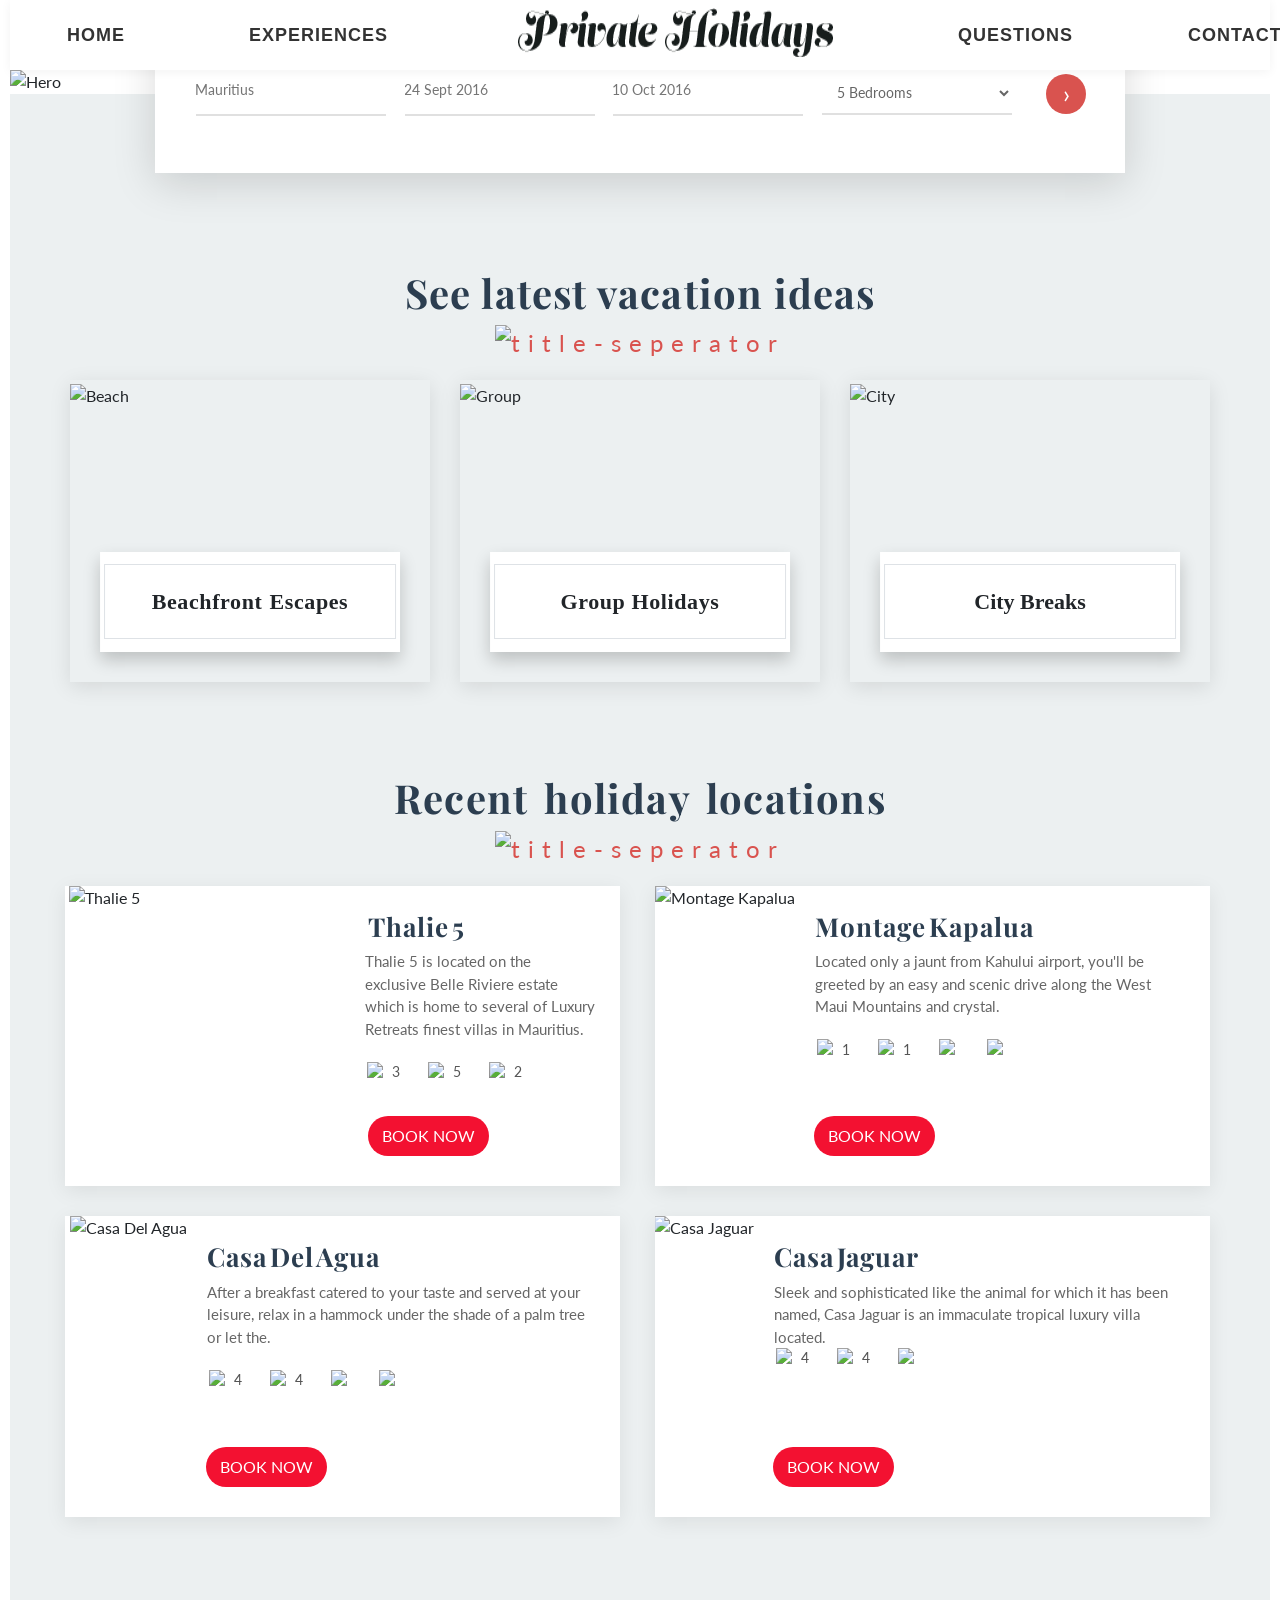
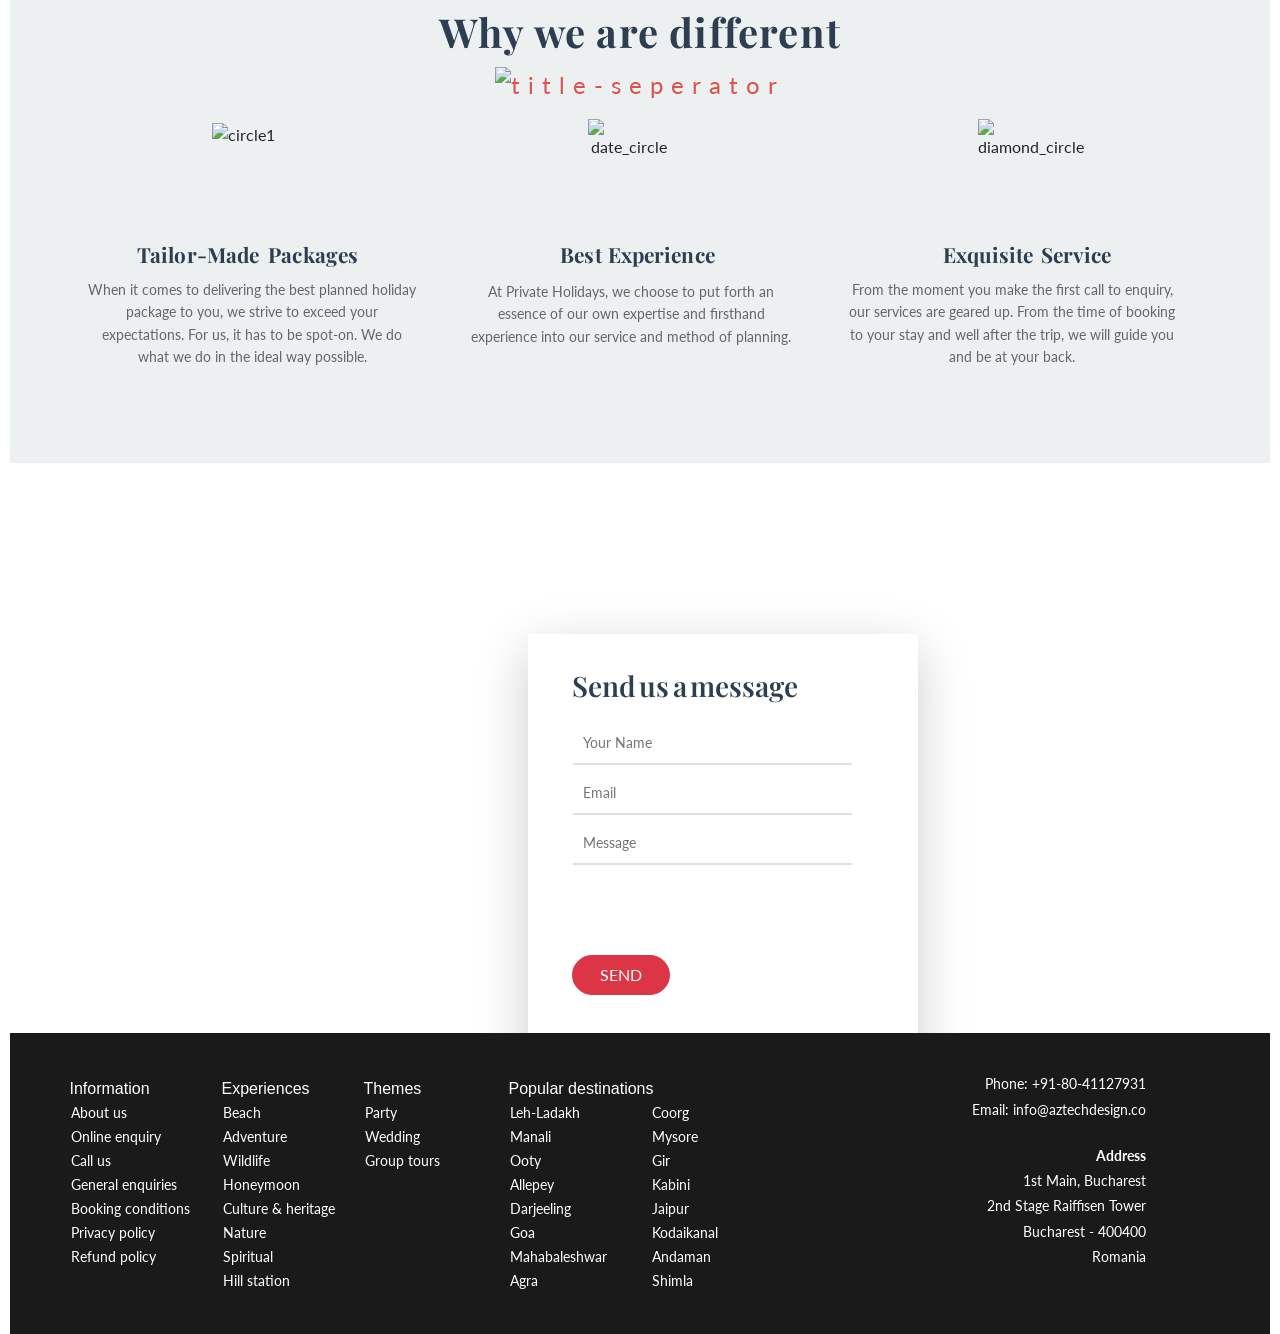
==== Travel_Site/index.html @ 46bfa522 "latest changes" ====
<!DOCTYPE html>
<html lang="en">
  <head>
    <title>Private Holidays</title>

    <link
      rel="stylesheet"
      href="https://cdn.jsdelivr.net/npm/bootstrap@4.4.1/dist/css/bootstrap.min.css"
    />
    <script src="https://code.jquery.com/jquery-3.4.1.slim.min.js"></script>
    <script src="https://cdn.jsdelivr.net/npm/popper.js@1.16.0/dist/umd/popper.min.js"></script>

    <link
      rel="stylesheet"
      href="https://cdn.jsdelivr.net/npm/flatpickr/dist/flatpickr.min.css"
    />
    <script src="https://cdn.jsdelivr.net/npm/flatpickr"></script>
    <link
      href="https://fonts.googleapis.com/css2?family=Playfair+Display:wght@400;700;900&family=Lato:wght@300;400;700&display=swap"
      rel="stylesheet"
    />
    <script src="https://stackpath.bootstrapcdn.com/bootstrap/4.4.1/js/bootstrap.min.js"></script>
    <link rel="stylesheet" href="style/style.css" />
  </head>

  <body>
    <!-- Navigation -->
    <nav class="navbar navbar-expand-lg navbar-light">
      <div class="container">
        <button
          class="navbar-toggler"
          type="button"
          data-toggle="collapse"
          data-target="#navMenu"
        >
          <span class="navbar-toggler-icon"></span>
        </button>

        <div class="collapse navbar-collapse" id="navMenu">
          <ul
            class="navbar-nav w-100 d-flex align-items-center justify-content-between"
          >
            <li class="nav-item">
              <a class="nav-link home" href="#">Home</a>
            </li>
            <li class="nav-item">
              <a class="nav-link experience" href="#">Experiences</a>
            </li>

            <li class="nav-item mx-auto">
              <a class="nav-link" href="#">
                <img
                  src="images/Private Holidays_logo.png"
                  class="small-img"
                  alt="Logo"
                />
              </a>
            </li>

            <li class="nav-item">
              <ul class="navbar-nav right-menu d-flex align-items-center">
                <li class="nav-item mr-3">
                  <a class="nav-link questions" href="#">Questions</a>
                </li>
                <li class="nav-item">
                  <a class="nav-link contact" href="#">Contact</a>
                </li>
              </ul>
            </li>
          </ul>
        </div>
      </div>
    </nav>

    <!-- Hero Section -->
    <div class="hero-section">
      <img src="images/Layer3.png" alt="Hero" class="bg-content-img" />

      <h1 class="hero-title">
        <span class="hero-part part1">ENJOY</span>
        <span class="hero-part part2">FREEDOM</span>
        <span class="hero-part part3">LAND</span>
      </h1>
    </div>

    <!-- Main Content -->
    <div class="bg-content">
      <!-- Search Box -->
      <div class="container search-box-wrapper">
        <div class="search-box">
          <div class="search-input-wrapper">
            <input
              type="text"
              class="underline-input"
              placeholder="Mauritius"
            />
          </div>
          <div class="search-input-wrapper">
            <input
              type="text"
              class="underline-input date-field"
              placeholder="24 Sept 2016"
            />
          </div>

          <div class="search-input-wrapper">
            <input
              type="text"
              class="underline-input date-field"
              placeholder="10 Oct 2016"
            />
          </div>

          <div class="search-input-wrapper">
            <select class="underline-input">
              <option>5 Bedrooms</option>
              <option>4 Bedrooms</option>
              <option>3 Bedrooms</option>
              <option>2 Bedrooms</option>
              <option>1 Bedrooms</option>
            </select>
          </div>
          <div class="red-btn">
            <button class="btn-search-circle">›</button>
          </div>
        </div>
      </div>

      <!-- Vacation Ideas -->
      <section class="container mt-5 pt-5">
        <h2 class="section-title">See latest vacation ideas</h2>
        <div class="section-dots">
          <img src="images/titleseparator.png" alt="title-seperator" />
        </div>

        <div class="row">
          <div class="col-md-4">
            <div class="vacation-card vacation-1">
              <img src="images/beach.png" alt="Beach" />
              <div class="vacation-label">
                <p class="border text-center">Beachfront Escapes</p>
              </div>
            </div>
          </div>
          <div class="col-md-4">
            <div class="vacation-card mx-auto vacation-2">
              <img src="images/group.png" alt="Group" />
              <div class="vacation-label">
                <p class="border text-center">Group Holidays</p>
              </div>
            </div>
          </div>
          <div class="col-md-4">
            <div class="vacation-card mx-auto vacation-3">
              <img src="images/city.png" alt="City" />
              <div class="vacation-label">
                <p class="border text-center">City Breaks</p>
              </div>
            </div>
          </div>
        </div>
      </section>

      <!-- Recent Locations -->
      <section class="container mt-5 pt-4">
        <h2 class="section-title section-title-location">
          Recent holiday locations
        </h2>
        <div class="section-dots">
          <img src="images/titleseparator.png" alt="title-seperator" />
        </div>

        <div class="row">
          <div class="col-lg-6">
            <div class="location-card location-thali">
              <img
                src="images/hotel1.png"
                class="location-thali-img"
                alt="Thalie 5"
              />
              <div class="location-card-body">
                <div>
                  <h3 class="location-card-title title-thalie">Thalie 5</h3>
                  <p class="location-card-text">
                    Thalie 5 is located on the exclusive Belle Riviere estate
                    which is home to several of Luxury Retreats finest villas in
                    Mauritius.
                  </p>
                  <div class="amenities-list">
                    <span class="amenity-item"
                      ><img
                        src="images/bed.png"
                        class="amenity-icon"
                        alt="bed"
                      />
                      3</span
                    >
                    <span class="amenity-item"
                      ><img
                        src="images/bath.png"
                        class="amenity-icon"
                        alt="bath"
                      />
                      5</span
                    >
                    <span class="amenity-item"
                      ><img
                        src="images/beachfront.png"
                        class="amenity-icon"
                        alt="beachfront"
                      />2</span
                    >
                  </div>
                </div>
                <button class="btn-book btn-book-1">BOOK NOW</button>
              </div>
            </div>
          </div>

          <div class="col-lg-6">
            <div class="location-card ml-0">
              <img src="images/hotel2.png" alt="Montage Kapalua" />
              <div class="location-card-body">
                <div>
                  <h3 class="location-card-title">Montage Kapalua</h3>
                  <p class="location-card-text">
                    Located only a jaunt from Kahului airport, you'll be greeted
                    by an easy and scenic drive along the West Maui Mountains
                    and crystal.
                  </p>
                  <div class="amenities-list">
                    <span class="amenity-item"
                      ><img
                        src="images/bed.png"
                        class="amenity-icon"
                        alt="bed"
                      />
                      1</span
                    >
                    <span class="amenity-item"
                      ><img
                        src="images/bath.png"
                        class="amenity-icon"
                        alt="bath"
                      />
                      1</span
                    >
                    <span class="amenity-item"
                      ><img
                        src="images/beachfront.png"
                        class="amenity-icon"
                        alt="beachfront"
                    /></span>
                    <span class="amenity-item"
                      ><img
                        src="images/pool.png"
                        class="amenity-icon"
                        alt="pool"
                    /></span>
                  </div>
                </div>
                <button class="btn-book">BOOK NOW</button>
              </div>
            </div>
          </div>

          <div class="col-lg-6">
            <div class="location-card location-casa-del">
              <img src="images/hotel3.png" alt="Casa Del Agua" />
              <div class="location-card-body">
                <div class="">
                  <h3 class="location-card-title">Casa Del Agua</h3>
                  <p class="location-card-text">
                    After a breakfast catered to your taste and served at your
                    leisure, relax in a hammock under the shade of a palm tree
                    or let the.
                  </p>
                  <div class="amenities-list">
                    <span class="amenity-item"
                      ><img
                        src="images/bed.png"
                        class="amenity-icon"
                        alt="bed"
                      />
                      4
                    </span>
                    <span class="amenity-item"
                      ><img
                        src="images/bath.png"
                        class="amenity-icon"
                        alt="bath"
                      />
                      4
                    </span>
                    <span class="amenity-item"
                      ><img
                        src="images/beachfront.png"
                        class="amenity-icon"
                        alt="beach"
                    /></span>
                    <span class="amenity-item"
                      ><img
                        src="images/pool.png"
                        class="amenity-icon"
                        alt="pool"
                    /></span>
                  </div>
                </div>
                <button class="btn-book">BOOK NOW</button>
              </div>
            </div>
          </div>

          <div class="col-lg-6">
            <div class="location-card ml-0">
              <img src="images/hotel4.png" alt="Casa Jaguar" class="c-j-img" />
              <div class="location-card-body">
                <div>
                  <h3 class="location-card-title">Casa Jaguar</h3>
                  <p class="location-card-text">
                    Sleek and sophisticated like the animal for which it has
                    been named, Casa Jaguar is an immaculate tropical luxury
                    villa located.
                  </p>
                  <div class="amenities-list casa-jaguar">
                    <span class="amenity-item"
                      ><img
                        src="images/bed.png"
                        class="amenity-icon casa-jaguar-img"
                        alt="bed"
                      />
                      4</span
                    >
                    <span class="amenity-item"
                      ><img
                        src="images/bath.png"
                        class="amenity-icon"
                        alt="bath"
                      />
                      4</span
                    >
                    <span class="amenity-item"
                      ><img
                        src="images/beachfront.png"
                        class="amenity-icon"
                        alt="beach"
                    /></span>
                  </div>
                </div>
                <button class="btn-book">BOOK NOW</button>
              </div>
            </div>
          </div>
        </div>
      </section>

      <!-- Why Different -->
      <section class="container mt-5 pt-4">
        <h2 class="section-title mt-2">Why we are different</h2>
        <div class="section-dots mt-2">
          <img src="images/titleseparator.png" alt="title-seperator" />
        </div>

        <div class="row">
          <div class="col-md-4">
            <div class="feature-card">
              <div class="feature-icon mx-auto feature-div-1">
                <img src="images/1st_circle.png" alt="circle1" />
              </div>
              <h4 class="feature-title tt-1">Tailor-Made Packages</h4>
              <p class="feature-text ttt-3">
                When it comes to delivering the best planned holiday package to
                you, we strive to exceed your expectations. For us, it has to be
                spot-on. We do what we do in the ideal way possible.
              </p>
            </div>
          </div>

          <div class="col-md-4">
            <div class="feature-card">
              <div class="feature-icon mx-auto px-n2 feature-div-2">
                <img src="images/date_circle.png" alt="date_circle" />
              </div>
              <h4 class="feature-title tt-2">Best Experience</h4>
              <p class="feature-text ttt-2">
                At Private Holidays, we choose to put forth an essence of our
                own expertise and firsthand experience into our service and
                method of planning.
              </p>
            </div>
          </div>

          <div class="col-md-4">
            <div class="feature-card">
              <div class="feature-icon mx-auto feature-div-3">
                <img src="images/diamond_circle.png" alt="diamond_circle" />
              </div>
              <h4 class="feature-title tt-3">Exquisite Service</h4>
              <p class="feature-text ttt-3">
                From the moment you make the first call to enquiry, our services
                are geared up. From the time of booking to your stay and well
                after the trip, we will guide you and be at your back.
              </p>
            </div>
          </div>
        </div>
      </section>
    </div>

    <!-- Contact Section -->
    <section class="contact-section">
      <div class="contact-form">
        <h3 class="send-us-message">Send us a message</h3>

        <div class="form-group-custom">
          <input
            type="text"
            placeholder="Your Name"
            class="underline-input-contact"
          />
        </div>

        <div class="form-group-custom">
          <input
            type="email"
            placeholder="Email"
            class="underline-input-contact"
          />
        </div>

        <div class="form-group-custom">
          <input
            type="text"
            placeholder="Message"
            class="underline-input-contact"
          />
        </div>

        <button class="btn btn-danger rounded-pill custom-send-btn">
          SEND
        </button>
      </div>
    </section>

    <footer class="pr-4">
      <div class="container">
        <div class="row">
          <div class="col-md-2 footer-shift-left-0">
            <h5>Information</h5>
            <a href="#">About us</a>
            <a href="#">Online enquiry</a>
            <a href="#">Call us</a>
            <a href="#">General enquiries</a>
            <a href="#">Booking conditions</a>
            <a href="#">Privacy policy</a>
            <a href="#">Refund policy</a>
          </div>

          <div class="col-md-2 footer-shift-left">
            <h5>Experiences</h5>
            <a href="#">Beach</a>
            <a href="#">Adventure</a>
            <a href="#">Wildlife</a>
            <a href="#">Honeymoon</a>
            <a href="#">Culture & heritage</a>
            <a href="#">Nature</a>
            <a href="#">Spiritual</a>
            <a href="#">Hill station</a>
          </div>

          <div class="col-md-2 footer-shift-left-1">
            <h5>Themes</h5>
            <a href="#">Party</a>
            <a href="#">Wedding</a>
            <a href="#">Group tours</a>
          </div>

          <div class="col-md-3 footer-shift-left-2">
            <h5>Popular destinations</h5>
            <div class="row">
              <div class="col-6">
                <a href="#">Leh-Ladakh</a>
                <a href="#">Manali</a>
                <a href="#">Ooty</a>
                <a href="#">Allepey</a>
                <a href="#">Darjeeling</a>
                <a href="#">Goa</a>
                <a href="#">Mahabaleshwar</a>
                <a href="#">Agra</a>
              </div>
              <div class="col-6">
                <a href="#">Coorg</a>
                <a href="#">Mysore</a>
                <a href="#">Gir</a>
                <a href="#">Kabini</a>
                <a href="#">Jaipur</a>
                <a href="#">Kodaikanal</a>
                <a href="#">Andaman</a>
                <a href="#">Shimla</a>
              </div>
            </div>
          </div>

          <div class="col-md-4 text-right footer-shift-left-3">
            <p>Phone: +91-80-41127931</p>
            <p>Email: info@aztechdesign.co</p>
            <br />
            <p class="font-weight-bold">Address</p>
            <p>1st Main, Bucharest</p>
            <p>2nd Stage Raiffisen Tower</p>
            <p>Bucharest - 400400</p>
            <p>Romania</p>
          </div>
        </div>
      </div>
    </footer>

    <script>
      flatpickr(".date-field", {
        dateFormat: "d M Y",
      });
    </script>
  </body>
</html>
---- Travel_Site/style/style.css ----
* {
  margin: 0;
  padding: 0;
  box-sizing: border-box;
}

body {
  font-family: "Lato", sans-serif;
  overflow-x: hidden;
  padding: 0;
}

@media (min-width: 1199px) {
  body {
    padding-left: 10px;
    padding-right: 10px;
  }
}

h1,
h2,
h3,
h4,
h5 {
  font-family: "Playfair Display", serif;
}

.navbar {
  background: white !important;
  box-shadow: 0 2px 10px rgba(0, 0, 0, 0.05);
  position: relative;
  max-width: 1365px;
  z-index: 1000;
  display: block;
  margin: 0 auto;
}

.navbar-nav {
  align-items: center;
}

.nav-link {
  color: #333 !important;
  font-weight: 400;
  font-size: 14px;
  text-transform: uppercase;
  letter-spacing: 1px;
  padding: 8px 20px !important;
  transition: color 0.3s;
}

.small-img {
  height: 49px;
  margin-bottom: 5px;
  width: 315px;
}

.hero-title {
  width: 100%;
  position: absolute;
  top: 49.3%;
  left: 50%;
  transform: translate(-50%, -50%);
  color: white;
  font-size: 64px;
  font-weight: 900;
  font-family: "Gill Sans", "Gill Sans MT", Calibri, "Trebuchet MS", sans-serif;
  text-shadow: 2px 2px 8px rgba(0, 0, 0, 0.3);
  display: flex;
  gap: 20px;
  justify-content: center;
  white-space: nowrap;
}

.hero-title .part1 {
  letter-spacing: 8px;
  transform: translateX(12px);
}

.hero-title .part2 {
  letter-spacing: 8px;
  transform: translateX(10px);
}

.hero-title .part3 {
  letter-spacing: 8px;
  transform: translateX(-8px);
}

.hero-section {
  position: relative;
  max-height: 80.9vh;
  max-width: 1365px;
  overflow: hidden;
  display: block;
  margin: 0 auto;
}

.hero-section img {
  width: 161.8vh;
  max-height: 84.8vh;
  object-fit: cover;
  margin: 0 auto;
  display: block;
}

.search-box-wrapper {
  width: 100%;
  position: relative;
  margin-top: -139px;
  z-index: 20;
  max-width: 1000px;
}

.search-box {
  background: white;
  padding: 57px;
  box-shadow: 0 10px 40px rgba(0, 0, 0, 0.15);
  display: flex;
  align-items: center;
  justify-content: space-between;
}

.search-input-wrapper {
  min-width: 190px;
}

.underline-input {
  width: 100%;
  border: none;
  border-bottom: 2px solid #e0e0e0;
  padding: 11px;
  padding-bottom: -7px;
  margin-left: -16px;
  outline: none;
  background: transparent;
  font-size: 14px;
  color: #666;
  transition: border-color 0.3s;
}

.underline-input-contact {
  width: 100%;
  border: none;
  border-bottom: 2px solid #e0e0e0;
  padding: 10px;
  padding-bottom: -10px;
  margin-left: -16px;
  outline: none;
  background: transparent;
  font-size: 14px;
  color: #666;
  transition: border-color 0.3s;
}

.navbar-nav > li:nth-last-child(2) {
  margin-right: 80px !important;
}

.navbar-nav > li:last-child {
  margin-left: -70px !important;
}

.navbar-nav > li:nth-child(3) {
  margin-left: 60px !important;
}

.navbar-nav > li:nth-child(2) {
  margin-left: 15px !important;
}

.underline-input:focus {
  border-bottom: 2px solid #d9534f;
}

.btn-search-circle {
  width: 40px;
  height: 40px;
  border-radius: 50%;
  background: #d9534f;
  color: white;
  border: none;
  display: flex;
  align-items: center;
  justify-content: center;
  font-size: 25px;
  cursor: pointer;
  transition: background 0.3s;
}

.red-btn {
  margin-right: -18px !important;
}

.section-title {
  font-size: 2.5rem;
  font-weight: 700;
  text-align: center;
  margin-bottom: 5.5px;
  color: #2c3e50;
  letter-spacing: 1.2px;
}

.section-title-location {
  text-align: center;
  word-spacing: 6px;
  padding-top: 8.5px;
}

.section-dots {
  text-align: center;
  font-size: 24px;
  letter-spacing: 8px;
  color: #d9534f;
}

.vacation-card {
  margin-top: 18.5px;
  position: relative;
  overflow: hidden;
  margin-bottom: 12px;
  box-shadow: 0 5px 20px rgba(0, 0, 0, 0.1);
  transition: transform 0.3s;
  width: 360px;
  height: 302px;
}

.vacation-card img {
  width: 100%;
  height: 100%;
  object-fit: cover;
}

.vacation-label {
  position: absolute;
  bottom: 30px;
  left: 50%;
  transform: translateX(-50%);
  width: 83.3%;
  height: 100px;
  background: white;
  padding: 4px;
  text-align: center;
  font-weight: 900;
  font-size: 22px;
  font-family: "Times New Roman", Times, serif;
  display: flex;
  justify-content: center;
  align-items: center;
  box-shadow: 0 8px 16px rgba(0, 0, 0, 0.2);
}

.vacation-1 {
  margin-left: -15px !important;
  padding-top: 2px !important;
  word-spacing: 1px;
}

.vacation-1 p {
  letter-spacing: 0.6px;
}

.vacation-2 {
  margin-left: -5px !important;
  margin-bottom: -4px !important;
  padding-top: 2px !important;
}

.vacation-2 p {
  letter-spacing: 0.6px;
}

.vacation-3 {
  margin-left: 5px !important;
  padding-top: 2px !important;
}

.home {
  margin-left: -53px !important;
}

.experience {
  margin-left: 39px !important;
}

.nav-right {
  margin-left: auto;
  display: flex;
  align-items: center;
  gap: 30px;
}

.navbar-collapse > .d-flex {
  width: 100%;
  display: flex;
  align-items: center;
}

.navbar-collapse .navbar-nav:last-of-type {
  margin-left: auto;
}

.navbar-collapse .navbar-nav:last-of-type li + li {
  margin-left: 30px;
}

.navbar-nav {
  display: flex;
  align-items: center;
  width: 100%;
  position: relative;
}

.navbar-nav li {
  list-style: none;
}

.navbar-nav li.mx-auto {
  margin-left: auto;
  margin-right: auto;
}

.vacation-label p {
  width: 43vh;
  margin: 0;
  padding: 20px 15px;
  border-width: 3px;
}

.underline-input::placeholder {
  position: relative;
  top: -3px;
  right: 12px;
  transition: 0.2s ease;
}

.location-card {
  margin-top: 19px;
  background: white;
  overflow: hidden;
  box-shadow: 0 5px 20px rgba(0, 0, 0, 0.08);
  margin-bottom: 11px;
  display: flex;
  flex-direction: row;
  margin-left: -20px;
  height: 300.5px;
  width: 555px;
  transition: transform 0.3s, box-shadow 0.3s;
}

.location-thali-img {
  position: relative;
  width: 279.5px;
  height: 100%;
  left: 3.8px;
}

.location-casa-del {
  padding-left: 5px;
}

.casa-jaguar {
  margin-top: -22px;
}
.c-j-img {
  margin-left: -0.9px;
}

.location-card-body {
  padding: 25px;
  display: flex;
  flex-direction: column;
  justify-content: space-between;
  flex: 1;
}

.custom-width-col-1 {
  padding-left: -30px;
}

.location-card-title {
  font-size: 26px;
  font-weight: 700;
  margin-left: -2px;
  margin-bottom: 8px;
  letter-spacing: 1px;
  color: #2c3e50;
}

.location-card:nth-of-type(1) .location-card-title {
  letter-spacing: 1px;
  margin-left: -5px;
  word-spacing: -4px;
}

.title-thalie {
  margin-left: -2px !important;
}

.footer-shift-left {
  margin-left: -38px !important;
}

.footer-shift-left-1 {
  margin-left: -48px !important;
}

.footer-shift-left-2 {
  margin-left: -45px !important;
}

.footer-shift-left-3 {
  margin-top: -5px;
  line-height: 20.8px;
}

.location-card-text {
  font-size: 15px;
  color: #666;
  line-height: 1.5;
  margin-bottom: 15px;
  margin-left: -5px;
}

.amenities-list {
  display: flex;
  gap: 28px;
  margin-left: -3px;
  padding-top: 6px;
}

.amenity-item {
  display: flex;
  align-items: center;
  gap: 5px;
  font-size: 14px;
  color: #555;
}

.amenity-icon {
  width: 20px !important;
  height: 20px !important;
}

.btn-book {
  background: #c9302c;
  color: white;
  border: none;
  width: 121px;
  height: 40px;
  padding: 0px 14px;
  border-radius: 25px;
  font-weight: 400;
  transition: background 0.3s;
  align-self: flex-start;
  margin-left: -5.8px;
  margin-bottom: 5px;
  background-color: #f31131;
}
.btn-book-1 {
  margin-left: -1.5px !important;
}

.feature-card {
  background: transparent;
  padding: 20px;
  margin-left: -2vh;
  text-align: center;
  transition: box-shadow 0.3s, transform 0.3s;
  height: auto;
}

.feature-icon {
  width: 80px;
  height: 80px;
  margin: 0 auto 40px;
}

.feature-title {
  font-size: 1.3rem;
  font-weight: 700;
  margin-bottom: 12px !important;
  color: #2c3e50;
}

.feature-text {
  font-size: 14px;
  color: #666;
  line-height: 1.4rem;
}

.tt-1 {
  padding-right: 7px;
  margin-top: -1px;
  word-spacing: 4px;
  letter-spacing: 0.1px;
}

.tt-2 {
  margin-right: -13px;
  margin-top: -1px;
  word-spacing: 1px;
  letter-spacing: 0.1px;
}

.tt-3 {
  margin-right: -32px;
  margin-top: -1px;
  word-spacing: 4px;
  letter-spacing: -0.1px;
}

.ttt-2 {
  padding-top: 2px;
}

.ttt-3 {
  margin-right: -2px;
}

.contact-section {
  position: relative;
  margin-top: -29px;
  width: 100%;
  height: 599px;
  background-image: url("../images/Shape\ 64.png");
  background-position: center -200px;
  background-repeat: no-repeat;
  overflow: hidden;
}

.contact-bg {
  display: none;
}

.contact-form {
  position: absolute;
  margin-top: 2px;
  top: 70.5%;
  right: 352px;
  transform: translateY(-50%);
  background: white;
  padding: 50px;
  box-shadow: 0 15px 50px rgba(0, 0, 0, 0.2);
  width: 390.5px;
  height: 450px;
}
.questions {
  margin-left: 45px;
}
.contact-form h3 {
  margin-top: -15px;
  margin-left: -6px;
  font-size: 28px;
  font-weight: 600;
  padding-bottom: 12px;
  text-align: left;
  color: #2c3e50;
  word-spacing: -3.5px;
}

.navbar-nav .contact {
  margin-left: -50px !important;
}

.form-group-custom {
  margin-bottom: 7px;
  padding-left: 11px;
}

.send-us-message {
  margin-top: -20px;
}

.btn-send {
  background: #d9534f;
  color: white;
  border: none;
  padding: 19px 39px;
  border-radius: 25px;
  font-weight: 600;
  width: 50%;
  margin: 45px auto 0;
  display: block;
  transition: background 0.3s;
}

footer {
  background: #1a1a1a;
  color: #fff;
  padding: 46px 5px 40px;
  margin-top: -1px;
  max-width: 1365px;
  display: block;
  margin: 0 auto;
}

footer h5 {
  font-size: 1rem;
  font-weight: 200;
  font-family: sans-serif;
  color: white;
  margin-bottom: 4px;
  margin-left: -2px;
}

footer a {
  color: white;
  text-decoration: none;
  display: block;
  margin-bottom: 2.9px;
  margin-left: -1px;
  font-size: 14px;
  transition: color 0.3s;
}

footer p {
  font-size: 14px;
  margin-bottom: 4.5px;
  color: white;
}

.bg-content {
  background-color: #ecf0f1;
  padding: 59px 0;
  max-width: 1365px;
  display: block;
  margin: 0 auto;
}

.custom-send-btn {
  width: 98px;
  height: 40px;
  margin-left: -6px;
  margin-top: 83px;
}

.navbar-nav .nav-item .nav-link {
  padding: 0 35px !important;
  font-weight: 900;
  font-family: "Gill Sans", "Gill Sans MT", Calibri, "Trebuchet MS", sans-serif;
  font-size: 18px;
  z-index: 30;
}

.feature-div-1 img {
  margin-top: -3.5px !important;
  margin-left: -14.8px !important;
}

.feature-div-2 img {
  margin-top: -3.5px;
  margin-left: -3.5px !important;
}

.feature-div-3 img {
  margin-top: -3.5px;
  margin-left: 6.5px !important;
}

.footer-shift-left-0 {
  margin-left: -4px;
}

@media (min-width: 992px) {
  .navbar-nav > li:nth-last-child(2) {
    margin-right: 80px !important;
  }

  .navbar-nav > li:last-child {
    margin-left: -70px !important;
  }

  .navbar-nav > li:nth-child(3) {
    margin-left: 60px !important;
  }

  .navbar-nav > li:nth-child(2) {
    margin-left: 15px !important;
  }

  .vacation-1 {
    margin-left: -15px !important;
    padding-top: 2px !important;
    word-spacing: 1px;
  }

  .vacation-2 {
    margin-left: -5px !important;
    margin-bottom: -4px !important;
    padding-top: 2px !important;
  }

  .vacation-3 {
    margin-left: 5px !important;
    padding-top: 2px !important;
  }

  .home {
    margin-left: -53px !important;
  }

  .experience {
    margin-left: 39px !important;
  }

  .contact {
    margin-left: -50px !important;
  }
}

@media (max-width: 1200px) {
  .container {
    max-width: 100% !important;
    padding-left: 15px;
    padding-right: 15px;
  }

  .navbar-collapse {
    display: none !important;
    background: white;
    padding: 20px 0;
  }

  .navbar-collapse.show {
    display: flex !important;
    flex-direction: column;
    align-items: center;
  }

  .navbar-toggler {
    display: block !important;
  }

  .navbar-nav {
    flex-direction: column !important;
    width: 100% !important;
  }

  .navbar-nav > li {
    margin: 10px 0 !important;
    width: 100%;
  }

  .navbar-nav > li .nav-link {
    text-align: center !important;
    padding: 10px 15px !important;
  }

  .navbar-nav .right-menu {
    flex-direction: column;
    width: 100%;
    margin-left: 0 !important;
  }

  .navbar-nav > li:nth-last-child(2),
  .navbar-nav > li:last-child,
  .navbar-nav > li:nth-child(3),
  .navbar-nav > li:nth-child(2),
  .home,
  .experience,
  .contact {
    margin: 10px 0 !important;
  }

  .search-box-wrapper {
    width: 95%;
    margin-top: -100px;
  }

  .search-box {
    padding: 30px;
    flex-wrap: wrap;
    gap: 15px;
  }

  .search-input-wrapper {
    min-width: calc(45% - 10px);
  }

  .red-btn {
    width: 100%;
    display: flex;
    justify-content: center;
    margin-right: 0 !important;
  }

  .vacation-card {
    width: 100%;
    max-width: 360px;
    height: auto;
    margin: 18.5px auto 12px;
  }

  .vacation-card img {
    height: 350px;
  }

  .location-card {
    width: 100%;
    max-width: 555px;
    margin: 19px auto 11px;
    margin-left: 0 !important;
    height: auto;
    min-height: 200px;
  }
  .contact-form {
    right: 5%;
    width: 90%;
    max-width: 390px;
  }

  .hero-section {
    height: 90vh;
  }
}

@media (min-width: 768px) and (max-width: 1200px) {
  .search-input-wrapper {
    min-width: calc(45% - 10px);
  }
  .navbar-expand-lg .navbar-collapse {
    display: none !important;
    flex-basis: 100%;
    flex-grow: 1;
    align-items: center;
  }
  .location-card {
    flex-direction: row;
  }

  .location-thali-img,
  .location-card img {
    width: 45%;
    height: 100%;
  }

  .location-card-body {
    width: 55%;
  }
}

@media (max-width: 992px) {
  .navbar-collapse {
    display: none !important;
    background: white;
    padding: 20px 0;
  }

  .navbar-collapse.show {
    display: flex !important;
    flex-direction: column;
    align-items: center;
  }

  .navbar-nav {
    width: 100% !important;
    text-align: center;
    justify-content: center;
    padding: 0;
    flex-direction: column;
  }

  .navbar-nav > li {
    margin: 10px 0 !important;
    width: 100%;
  }

  .navbar-nav > li .nav-link {
    display: block;
    text-align: center !important;
    padding: 10px 15px !important;
  }

  .navbar-nav > li:nth-last-child(2),
  .navbar-nav > li:last-child,
  .navbar-nav > li:nth-child(3),
  .navbar-nav > li:nth-child(2),
  .home,
  .experience,
  .contact {
    margin: 10px 0 !important;
  }

  .navbar-nav .right-menu {
    flex-direction: column;
    width: 100%;
    margin-left: 0 !important;
  }

  .hero-title {
    font-size: 3.5rem;
    width: 100%;
    gap: 15px;
  }

  .hero-title .part1,
  .hero-title .part2,
  .hero-title .part3 {
    letter-spacing: 5px;
    padding: 0 5px;
    text-align: center;
  }

  .search-box {
    flex-wrap: wrap;
    justify-content: center;
    gap: 20px;
    padding: 30px 20px;
  }

  .search-input-wrapper {
    width: 45%;
    min-width: 150px;
  }

  .btn-search-circle {
    margin: 10px auto 0;
  }

  .location-card {
    flex-direction: column;
    width: 100%;
    max-width: 100%;
    margin-left: 0 !important;
  }

  .location-thali-img,
  .location-card img {
    width: 100%;
    height: 250px;
    left: 0;
    margin-left: 0;
  }

  .location-card-body {
    padding: 25px;
    width: 100%;
  }

  .location-card:nth-of-type(1) .location-card-title,
  .title-thalie {
    margin-left: 0 !important;
    word-spacing: normal;
  }

  .contact-section {
    height: auto;
    padding-bottom: 60px;
    background-image: none;
    background-color: #e0e0e0;
  }

  .contact-form {
    position: relative;
    transform: none;
    top: 0;
    right: 0;
    left: 0;
    margin: 40px auto;
    width: 85%;
    max-width: 450px;
    box-shadow: 0 5px 20px rgba(0, 0, 0, 0.15);
  }
}

@media (max-width: 768px) {
  .container {
    max-width: 100%;
    padding-left: 15px;
    padding-right: 15px;
  }

  .hero-title {
    font-size: 2.5rem;
    flex-direction: column;
    gap: 5px;
  }

  .hero-title .part1,
  .hero-title .part2,
  .hero-title .part3 {
    transform: none;
    letter-spacing: 2px;
  }

  .search-box-wrapper {
    width: 95%;
  }

  .search-box {
    flex-direction: column;
    align-items: stretch;
    padding: 25px;
  }

  .search-input-wrapper {
    width: 100%;
  }

  .vacation-card {
    margin-bottom: 30px;
  }

  .vacation-label {
    width: 90%;
    padding: 10px;
    bottom: 20px;
  }

  .vacation-label p {
    width: auto;
    padding: 5px;
    font-size: 16px;
  }

  .feature-card {
    margin-left: 0 !important;
    margin-bottom: 40px;
  }

  footer .text-right {
    text-align: left !important;
  }

  .footer-shift-left,
  .footer-shift-left-1,
  .footer-shift-left-2,
  .footer-shift-left-3,
  .footer-shift-left-0 {
    margin-left: 0 !important;
    margin-bottom: 30px;
  }

  .btn-book {
    margin-top: 4vh;
    background-color: #f31131;
  }
}

@media (max-width: 576px) {
  * {
    box-sizing: border-box;
  }

  .location-thali-img,
  .location-thali {
    width: 50px;
    height: 80px;
  }

  .hero-section {
    height: 20vh;
  }

  .contact {
    padding-left: 5vh;
  }

  .hero-title {
    font-size: 2rem;
  }

  .search-box-wrapper {
    margin-top: -60px;
    width: 95%;
  }

  .search-box {
    padding: 20px;
  }

  .section-title {
    font-size: 1.8rem;
  }

  .vacation-1,
  .vacation-2,
  .vacation-3 {
    margin-left: 0 !important;
  }

  .vacation-1 {
    padding-right: 0 !important;
  }

  .location-card {
    box-shadow: 0 5px 15px rgba(0, 0, 0, 0.1);
  }

  .location-card-title {
    font-size: 1.4rem;
  }

  .contact-form {
    width: 92%;
    padding: 25px;
    height: auto;
  }

  .contact-form h3 {
    font-size: 1.5rem;
    word-spacing: normal;
  }

  .btn-send {
    width: 100%;
    margin-top: 40px;
  }

  .feature-div-1 img,
  .feature-div-2 img,
  .feature-div-3 img {
    margin: 0 !important;
  }

  .tt-1,
  .tt-2,
  .tt-3,
  .ttt-2,
  .ttt-3 {
    margin-right: 0 !important;
    padding-right: 0 !important;
    word-spacing: normal;
  }

  .btn-book-1 {
    padding-top: 10px !important;
  }
  .amenities-list {
    padding-bottom: 10px !important;
  }
  .hero-section {
    max-height: 200px !important;
    height: 100%;
  }
}
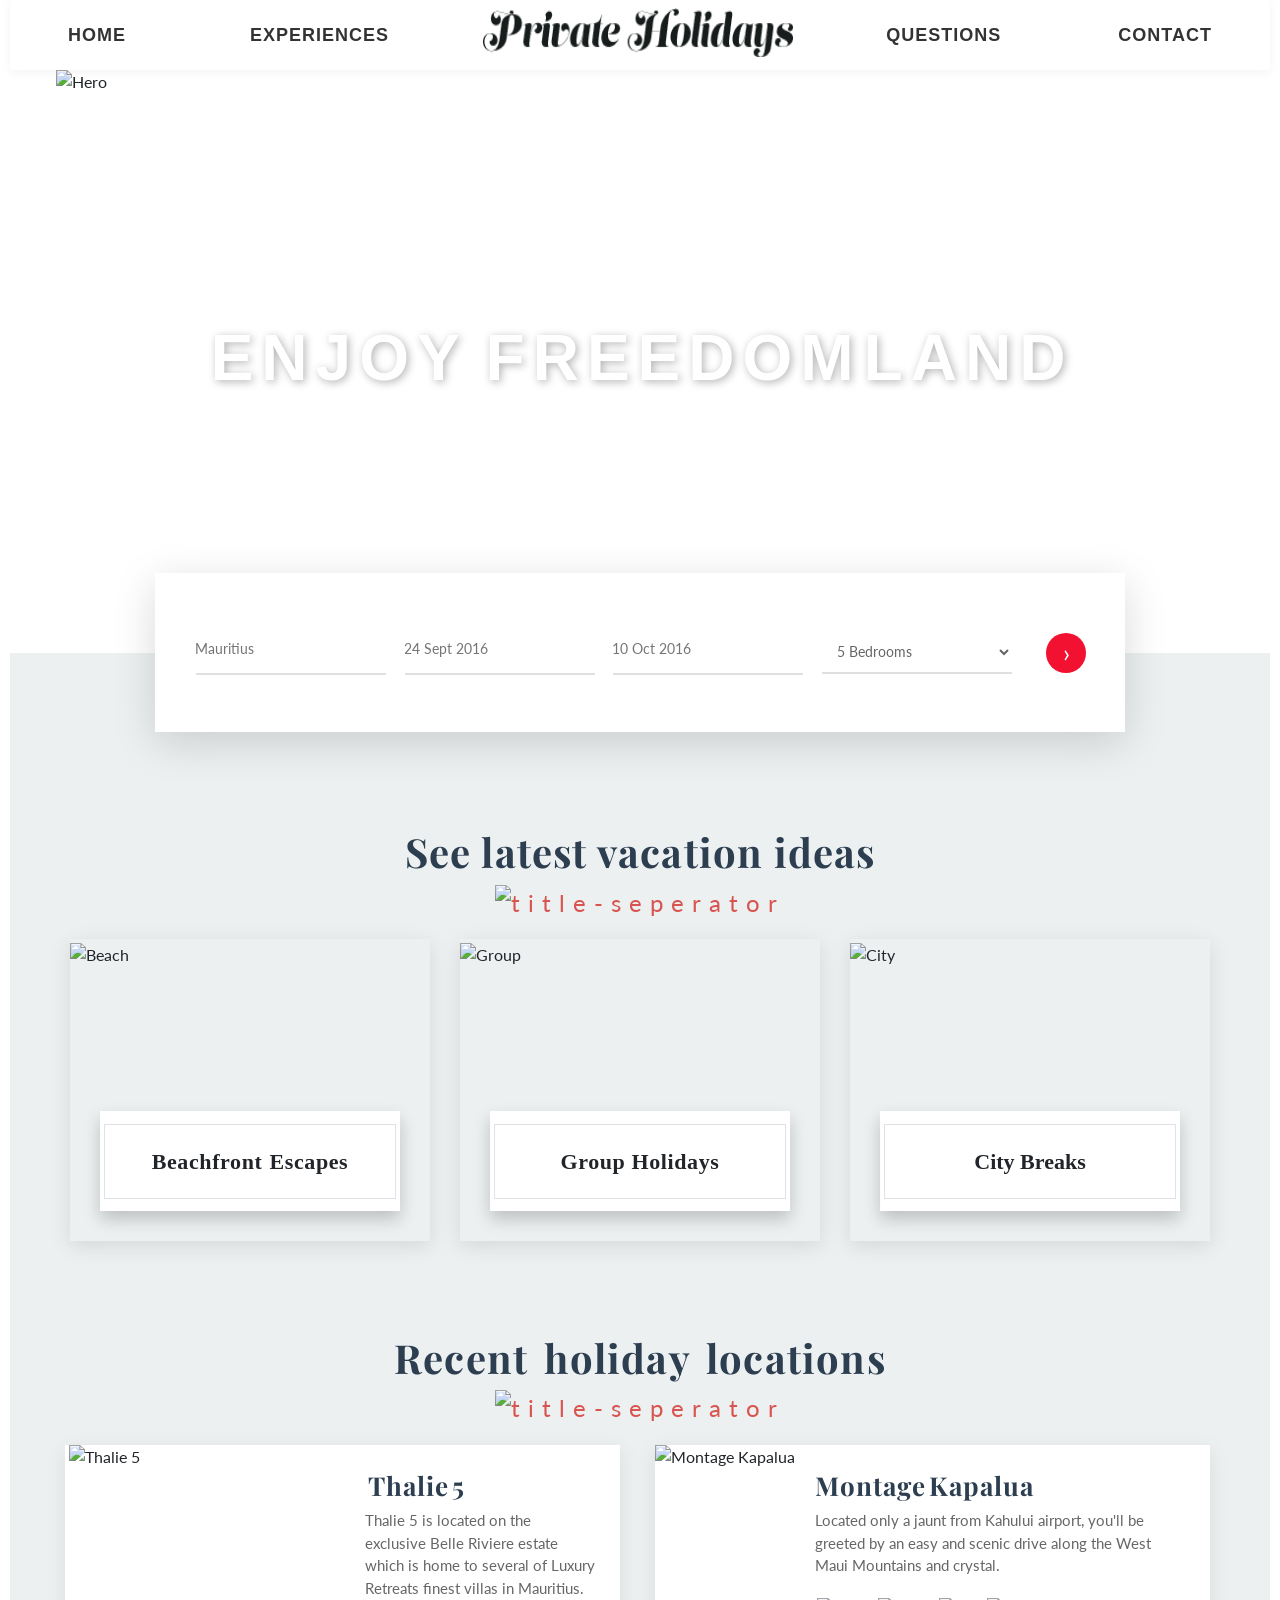
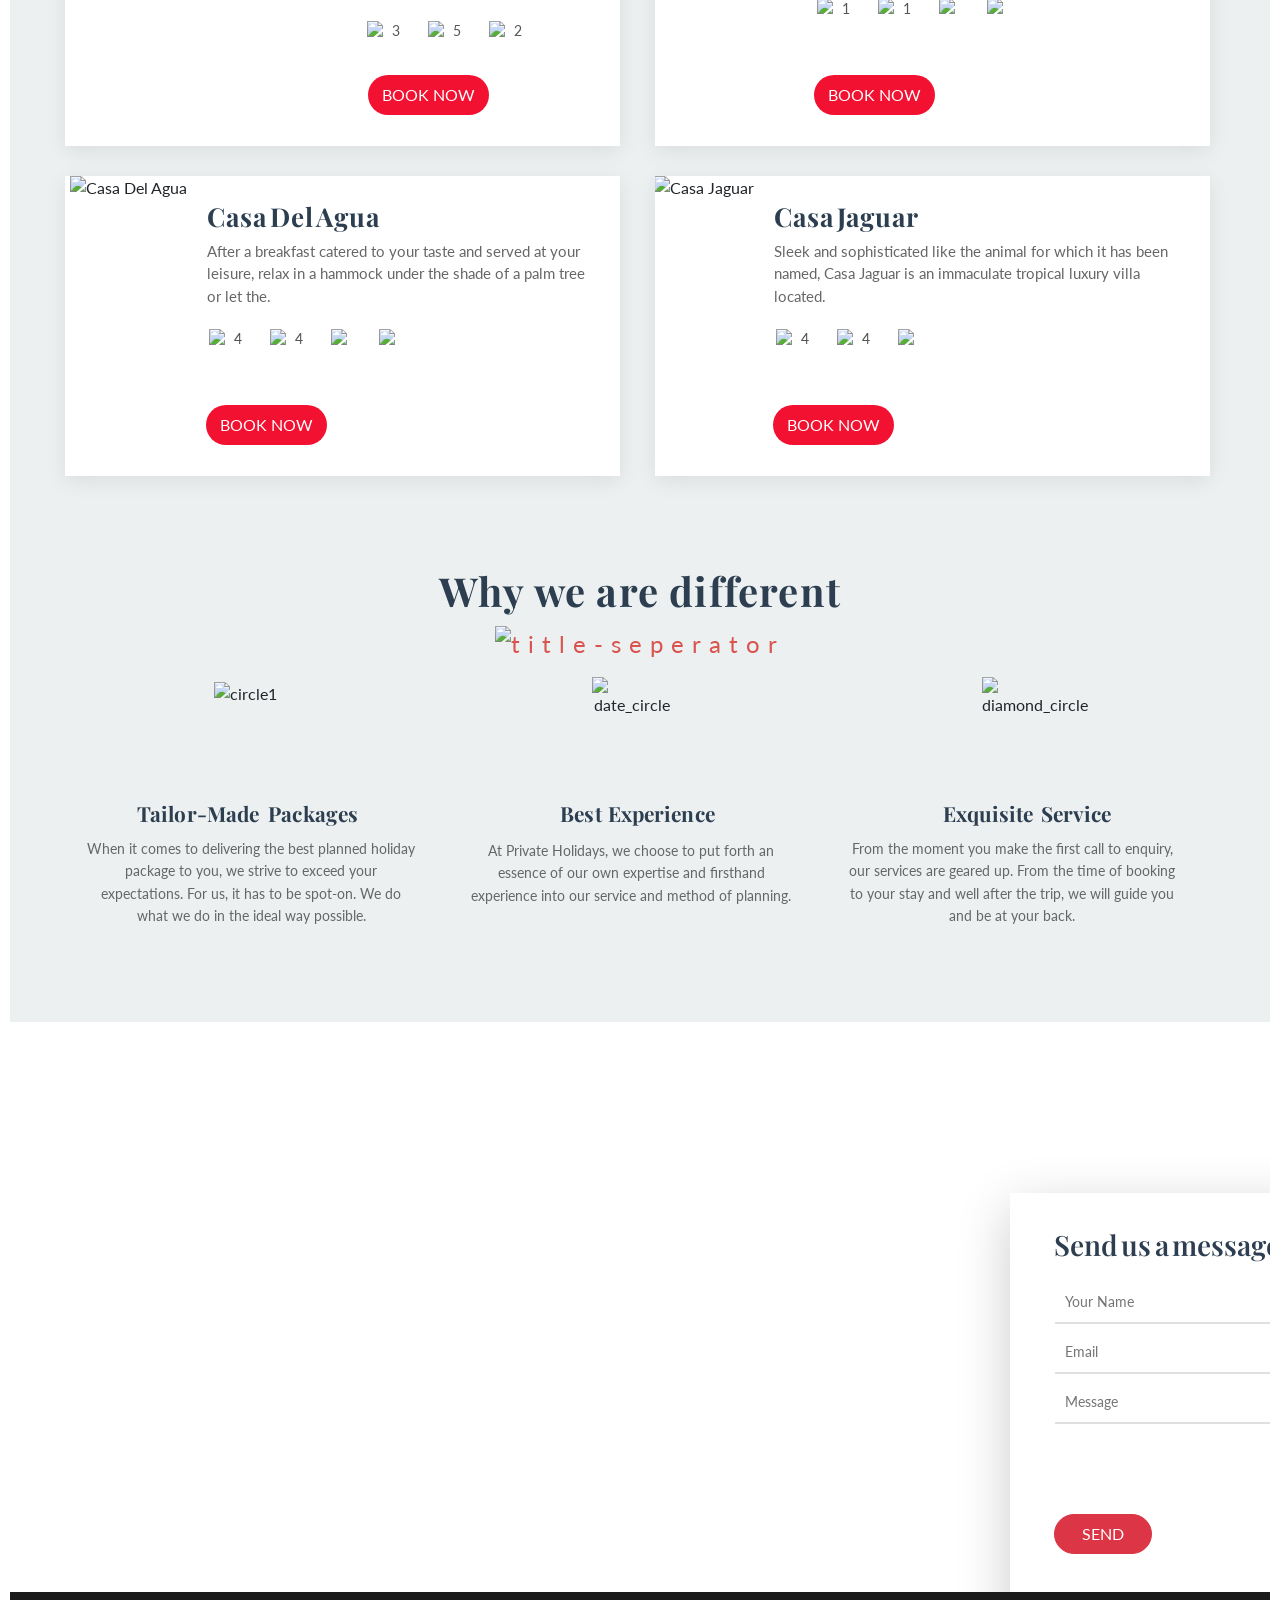
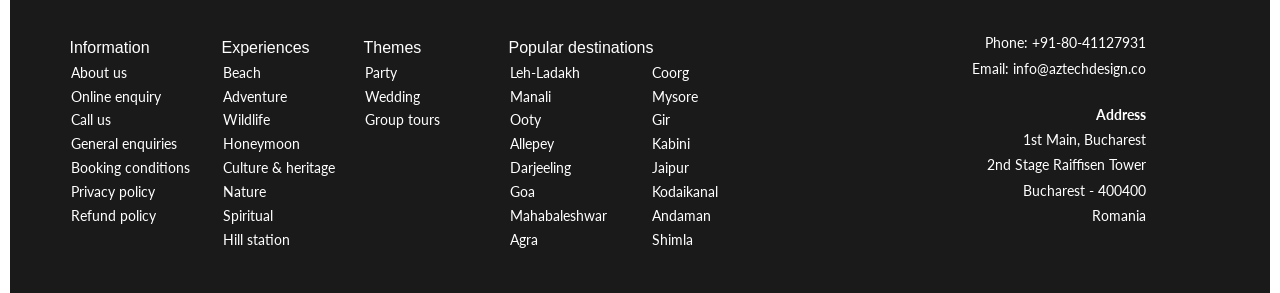
==== commit 8de23b0a: "latest updates" ====
--- a/Travel_Site/index.html
+++ b/Travel_Site/index.html
@@ -25,52 +25,35 @@
 
   <body>
     <!-- Navigation -->
-    <nav class="navbar navbar-expand-lg navbar-light">
-      <div class="container">
-        <button
-          class="navbar-toggler"
-          type="button"
-          data-toggle="collapse"
-          data-target="#navMenu"
-        >
-          <span class="navbar-toggler-icon"></span>
-        </button>
-
-        <div class="collapse navbar-collapse" id="navMenu">
-          <ul
-            class="navbar-nav w-100 d-flex align-items-center justify-content-between"
-          >
-            <li class="nav-item">
-              <a class="nav-link home" href="#">Home</a>
-            </li>
-            <li class="nav-item">
-              <a class="nav-link experience" href="#">Experiences</a>
-            </li>
-
-            <li class="nav-item mx-auto">
-              <a class="nav-link" href="#">
-                <img
-                  src="images/Private Holidays_logo.png"
-                  class="small-img"
-                  alt="Logo"
-                />
-              </a>
-            </li>
-
-            <li class="nav-item">
-              <ul class="navbar-nav right-menu d-flex align-items-center">
-                <li class="nav-item mr-3">
-                  <a class="nav-link questions" href="#">Questions</a>
-                </li>
-                <li class="nav-item">
-                  <a class="nav-link contact" href="#">Contact</a>
-                </li>
-              </ul>
-            </li>
-          </ul>
-        </div>
-      </div>
-    </nav>
+<nav class="navbar navbar-expand-lg navbar-light">
+  <div class="container d-flex justify-content-between align-items-center">
+    <!-- Left menu -->
+    <ul class="navbar-nav d-flex flex-row align-items-center">
+      <li class="nav-item">
+        <a class="nav-link home-item " href="#">Home</a>
+      </li>
+      <li class="nav-item">
+        <a class="nav-link exp-item" href="#">Experiences</a>
+      </li>
+    </ul>
+
+    <!-- Logo -->
+    <a href="#" class="mx-3">
+      <img src="images/Private Holidays_logo.png" class="small-img" alt="Logo" />
+    </a>
+
+    <!-- Right menu -->
+    <ul class="navbar-nav d-flex flex-row align-items-center">
+      <li class="nav-item mr-3">
+        <a class="nav-link que-item" href="#">Questions</a>
+      </li>
+      <li class="nav-item">
+        <a class="nav-link contact-item" href="#">Contact</a>
+      </li>
+    </ul>
+  </div>
+</nav>
+
 
     <!-- Hero Section -->
     <div class="hero-section">
@@ -368,7 +351,7 @@
                 <img src="images/1st_circle.png" alt="circle1" />
               </div>
               <h4 class="feature-title tt-1">Tailor-Made Packages</h4>
-              <p class="feature-text ttt-3">
+              <p class="feature-text ttt-1">
                 When it comes to delivering the best planned holiday package to
                 you, we strive to exceed your expectations. For us, it has to be
                 spot-on. We do what we do in the ideal way possible.
--- a/Travel_Site/style/style.css
+++ b/Travel_Site/style/style.css
@@ -45,15 +45,9 @@
   font-size: 14px;
   text-transform: uppercase;
   letter-spacing: 1px;
-  padding: 8px 20px !important;
   transition: color 0.3s;
 }
 
-.small-img {
-  height: 49px;
-  margin-bottom: 5px;
-  width: 315px;
-}
 
 .hero-title {
   width: 100%;
@@ -87,9 +81,10 @@
   transform: translateX(-8px);
 }
 
+
 .hero-section {
   position: relative;
-  max-height: 80.9vh;
+  height: 64.8vh;
   max-width: 1365px;
   overflow: hidden;
   display: block;
@@ -97,8 +92,8 @@
 }
 
 .hero-section img {
-  width: 161.8vh;
-  max-height: 84.8vh;
+  width: 129.7vh;
+  height: 68vh;
   object-fit: cover;
   margin: 0 auto;
   display: block;
@@ -154,19 +149,19 @@
 }
 
 .navbar-nav > li:nth-last-child(2) {
-  margin-right: 80px !important;
+  margin-right: 80px;
 }
 
 .navbar-nav > li:last-child {
-  margin-left: -70px !important;
+  margin-left: -70px;
 }
 
 .navbar-nav > li:nth-child(3) {
-  margin-left: 60px !important;
+  margin-left: 60px;
 }
 
 .navbar-nav > li:nth-child(2) {
-  margin-left: 15px !important;
+  margin-left: 15px;
 }
 
 .underline-input:focus {
@@ -177,7 +172,7 @@
   width: 40px;
   height: 40px;
   border-radius: 50%;
-  background: #d9534f;
+  background-color: #f31131;
   color: white;
   border: none;
   display: flex;
@@ -251,8 +246,8 @@
 }
 
 .vacation-1 {
-  margin-left: -15px !important;
-  padding-top: 2px !important;
+  margin-left: -15px;
+  padding-top: 2px;
   word-spacing: 1px;
 }
 
@@ -262,8 +257,8 @@
 
 .vacation-2 {
   margin-left: -5px !important;
-  margin-bottom: -4px !important;
-  padding-top: 2px !important;
+  margin-bottom: -4px;
+  padding-top: 2px;
 }
 
 .vacation-2 p {
@@ -272,15 +267,15 @@
 
 .vacation-3 {
   margin-left: 5px !important;
-  padding-top: 2px !important;
+  padding-top: 2px;
 }
 
 .home {
-  margin-left: -53px !important;
+  margin-left: -63px;
 }
 
 .experience {
-  margin-left: 39px !important;
+  margin-left: 39px;
 }
 
 .nav-right {
@@ -306,9 +301,12 @@
 
 .navbar-nav {
   display: flex;
+  gap: 40px;
   align-items: center;
-  width: 100%;
-  position: relative;
+}
+
+.navbar-nav .nav-item.contact {
+  margin-left: -20px;
 }
 
 .navbar-nav li {
@@ -359,9 +357,6 @@
   padding-left: 5px;
 }
 
-.casa-jaguar {
-  margin-top: -22px;
-}
 .c-j-img {
   margin-left: -0.9px;
 }
@@ -443,7 +438,6 @@
 }
 
 .btn-book {
-  background: #c9302c;
   color: white;
   border: none;
   width: 121px;
@@ -454,7 +448,7 @@
   transition: background 0.3s;
   align-self: flex-start;
   margin-left: -5.8px;
-  margin-bottom: 5px;
+  margin-bottom: 6px;
   background-color: #f31131;
 }
 .btn-book-1 {
@@ -537,16 +531,13 @@
   position: absolute;
   margin-top: 2px;
   top: 70.5%;
-  right: 352px;
+  margin-left: 111.1vh;
   transform: translateY(-50%);
   background: white;
   padding: 50px;
   box-shadow: 0 15px 50px rgba(0, 0, 0, 0.2);
   width: 390.5px;
   height: 450px;
-}
-.questions {
-  margin-left: 45px;
 }
 .contact-form h3 {
   margin-top: -15px;
@@ -558,11 +549,6 @@
   color: #2c3e50;
   word-spacing: -3.5px;
 }
-
-.navbar-nav .contact {
-  margin-left: -50px !important;
-}
-
 .form-group-custom {
   margin-bottom: 7px;
   padding-left: 11px;
@@ -573,7 +559,7 @@
 }
 
 .btn-send {
-  background: #d9534f;
+  background-color: #f31131;
   color: white;
   border: none;
   padding: 19px 39px;
@@ -636,7 +622,6 @@
 }
 
 .navbar-nav .nav-item .nav-link {
-  padding: 0 35px !important;
   font-weight: 900;
   font-family: "Gill Sans", "Gill Sans MT", Calibri, "Trebuchet MS", sans-serif;
   font-size: 18px;
@@ -644,80 +629,134 @@
 }
 
 .feature-div-1 img {
-  margin-top: -3.5px !important;
-  margin-left: -14.8px !important;
+  margin-top: -4.5px;
+  margin-left: -10.8px;
 }
 
 .feature-div-2 img {
-  margin-top: -3.5px;
-  margin-left: -3.5px !important;
+  margin-top: -4.5px;
+  margin-left: 1px;
 }
 
 .feature-div-3 img {
-  margin-top: -3.5px;
-  margin-left: 6.5px !important;
+  margin-top: -4.5px;
+  margin-left: 11px;
 }
 
 .footer-shift-left-0 {
   margin-left: -4px;
 }
 
+.navbar-nav {
+  list-style: none;
+  margin: 0;
+  padding: 0;
+  display: flex;
+  gap: 20px;
+}
+
+.navbar {
+  background-color: white;
+  padding: 0.5rem 1rem;
+}
+
+
+.navbar-nav:first-child .nav-item {
+  margin-right: 20px;
+}
+
+.navbar-nav:last-child .nav-item {
+  margin-left: 20px;
+}
+
+.mx-3 {
+  display: flex;
+  align-items: center;
+}
+
+.nav-link {
+  color: #333;
+  font-weight: 500;
+  transition: color 0.3s;
+}
+
+.nav-link:hover {
+  color: #ff4d4d;
+}
+
+.nav-link {
+  font-weight: 600;
+  text-transform: uppercase;
+  color: #333;
+  transition: color 0.3s;
+}
+.home-item{
+  margin-left: -25px;
+}
+.exp-item{
+  margin-left: 53px;
+}
+.navbar-nav.d-flex.flex-row.align-items-center {
+  display: flex;
+}
+
+.contact-item {
+  margin-right: -25px;
+}
+
+.que-item {
+  margin-right: 45px; 
+}
+
+ .small-img {
+  height: 49px;
+  margin-bottom: 5px;
+  width: 310px;
+} 
+
 @media (min-width: 992px) {
   .navbar-nav > li:nth-last-child(2) {
-    margin-right: 80px !important;
+    margin-right: 80px;
   }
 
   .navbar-nav > li:last-child {
-    margin-left: -70px !important;
+    margin-left: -70px;
   }
 
   .navbar-nav > li:nth-child(3) {
-    margin-left: 60px !important;
+    margin-left: 60px;
   }
 
   .navbar-nav > li:nth-child(2) {
-    margin-left: 15px !important;
+    margin-left: 15px;
   }
 
   .vacation-1 {
-    margin-left: -15px !important;
-    padding-top: 2px !important;
+    margin-left: -15px;
+    padding-top: 2px;
     word-spacing: 1px;
   }
 
   .vacation-2 {
-    margin-left: -5px !important;
-    margin-bottom: -4px !important;
-    padding-top: 2px !important;
+    margin-left: -5px;
+    margin-bottom: -4px;
+    padding-top: 2px;
   }
 
   .vacation-3 {
-    margin-left: 5px !important;
-    padding-top: 2px !important;
-  }
-
-  .home {
-    margin-left: -53px !important;
-  }
-
-  .experience {
-    margin-left: 39px !important;
-  }
-
-  .contact {
-    margin-left: -50px !important;
+    margin-left: 5px;
+    padding-top: 2px;
   }
 }
 
 @media (max-width: 1200px) {
   .container {
-    max-width: 100% !important;
     padding-left: 15px;
     padding-right: 15px;
   }
 
   .navbar-collapse {
-    display: none !important;
+    display: none;
     background: white;
     padding: 20px 0;
   }
@@ -738,13 +777,13 @@
   }
 
   .navbar-nav > li {
-    margin: 10px 0 !important;
+    margin: 10px 0;
     width: 100%;
   }
 
   .navbar-nav > li .nav-link {
-    text-align: center !important;
-    padding: 10px 15px !important;
+    text-align: center;
+    padding: 10px 15px;
   }
 
   .navbar-nav .right-menu {
@@ -760,7 +799,7 @@
   .home,
   .experience,
   .contact {
-    margin: 10px 0 !important;
+    margin: 0;
   }
 
   .search-box-wrapper {
@@ -798,7 +837,6 @@
 
   .location-card {
     width: 100%;
-    max-width: 555px;
     margin: 19px auto 11px;
     margin-left: 0 !important;
     height: auto;
@@ -842,19 +880,30 @@
 
 @media (max-width: 992px) {
   .navbar-collapse {
-    display: none !important;
+    display: none;
     background: white;
     padding: 20px 0;
   }
-
+.que-item {
+    margin-right: -30px;
+}
+.contact-item {
+    margin-left: -20px;
+}
+.home-item{
+  margin-right: -70px;
+}
+.exp-item{
+  margin-right: -10px;
+}
   .navbar-collapse.show {
-    display: flex !important;
+    display: flex;
     flex-direction: column;
     align-items: center;
   }
 
   .navbar-nav {
-    width: 100% !important;
+    width: 100%;
     text-align: center;
     justify-content: center;
     padding: 0;
@@ -862,26 +911,28 @@
   }
 
   .navbar-nav > li {
-    margin: 10px 0 !important;
+    margin: 10px 0;
     width: 100%;
   }
 
   .navbar-nav > li .nav-link {
     display: block;
-    text-align: center !important;
-    padding: 10px 15px !important;
-  }
-
-  .navbar-nav > li:nth-last-child(2),
-  .navbar-nav > li:last-child,
-  .navbar-nav > li:nth-child(3),
-  .navbar-nav > li:nth-child(2),
-  .home,
-  .experience,
-  .contact {
-    margin: 10px 0 !important;
-  }
-
+    text-align: center;
+    padding: 10px 15px;
+  }
+  .navbar .container {
+    flex-direction: column;
+    align-items: center;
+  }
+
+  .navbar-nav {
+    flex-direction: column;
+    gap: 10px;
+    margin: 10px 0;
+  }
+  .navbar-nav .nav-item.contact {
+    margin-left: 0;
+  }
   .navbar-nav .right-menu {
     flex-direction: column;
     width: 100%;
@@ -893,7 +944,14 @@
     width: 100%;
     gap: 15px;
   }
-
+  .hero-section {
+    height: 30vh;
+  }
+  .hero-section img {
+    width: auto;
+    height: auto;
+    object-fit: cover;
+  }
   .hero-title .part1,
   .hero-title .part2,
   .hero-title .part3 {
@@ -908,6 +966,10 @@
     gap: 20px;
     padding: 30px 20px;
   }
+  .search-box-wrapper {
+    margin-top: -60px;
+    width: 95%;
+  }
 
   .search-input-wrapper {
     width: 45%;
@@ -921,14 +983,22 @@
   .location-card {
     flex-direction: column;
     width: 100%;
-    max-width: 100%;
-    margin-left: 0 !important;
+    height: 98%;
+  }
+
+  .ttt-2 {
+    padding-top: 25px;
+    padding-left: 12px;
+  }
+  .ttt-3 {
+    padding-top: 25px;
+    padding-left: 12px;
   }
 
   .location-thali-img,
   .location-card img {
     width: 100%;
-    height: 250px;
+    height: 450px;
     left: 0;
     margin-left: 0;
   }
@@ -937,13 +1007,14 @@
     padding: 25px;
     width: 100%;
   }
-
+  .bg-container {
+    margin: 0 auto;
+  }
   .location-card:nth-of-type(1) .location-card-title,
   .title-thalie {
     margin-left: 0 !important;
     word-spacing: normal;
   }
-
   .contact-section {
     height: auto;
     padding-bottom: 60px;
@@ -962,6 +1033,21 @@
     max-width: 450px;
     box-shadow: 0 5px 20px rgba(0, 0, 0, 0.15);
   }
+  .btn-book {
+    margin-top: 10px;
+  }
+  .amenities-list {
+    margin-top: 10px;
+  }
+  .bg-content {
+    margin: 0;
+  }
+   .footer-shift-left-2{
+margin-right: 20px;
+  }
+  .footer-shift-left-3{
+margin-right: 30px;
+  }
 }
 
 @media (max-width: 768px) {
@@ -1050,13 +1136,16 @@
   }
 
   .hero-section {
-    height: 20vh;
-  }
-
-  .contact {
-    padding-left: 5vh;
-  }
-
+    height: 18vh !important;
+    max-height: 18vh !important;
+    overflow: hidden !important;
+  }
+
+  .hero-section img {
+    width: 100% !important;
+    height: 18vh !important;
+    object-fit: cover !important;
+  }
   .hero-title {
     font-size: 2rem;
   }
@@ -1085,7 +1174,9 @@
   }
 
   .location-card {
-    box-shadow: 0 5px 15px rgba(0, 0, 0, 0.1);
+    flex-direction: column;
+    width: 30%;
+    max-width: 100%;
   }
 
   .location-card-title {
@@ -1127,11 +1218,4 @@
   .btn-book-1 {
     padding-top: 10px !important;
   }
-  .amenities-list {
-    padding-bottom: 10px !important;
-  }
-  .hero-section {
-    max-height: 200px !important;
-    height: 100%;
-  }
-}
+}
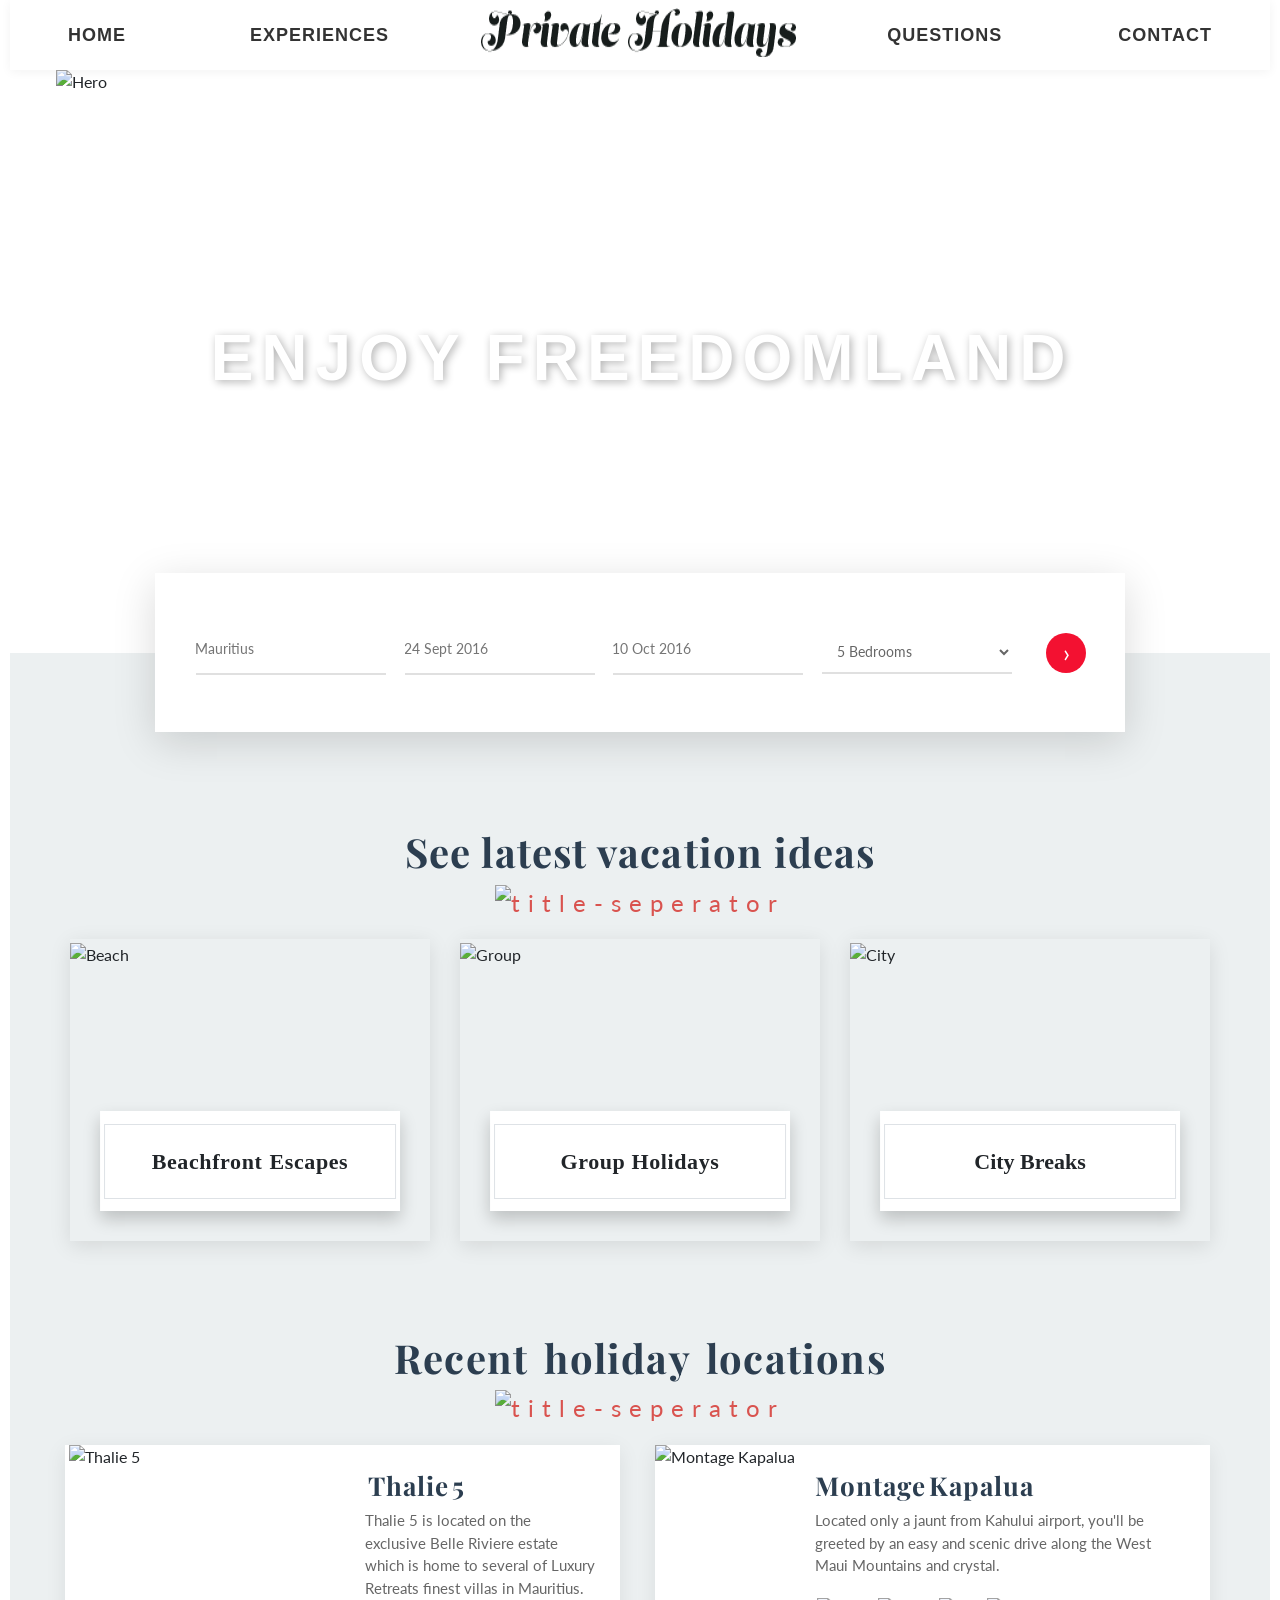
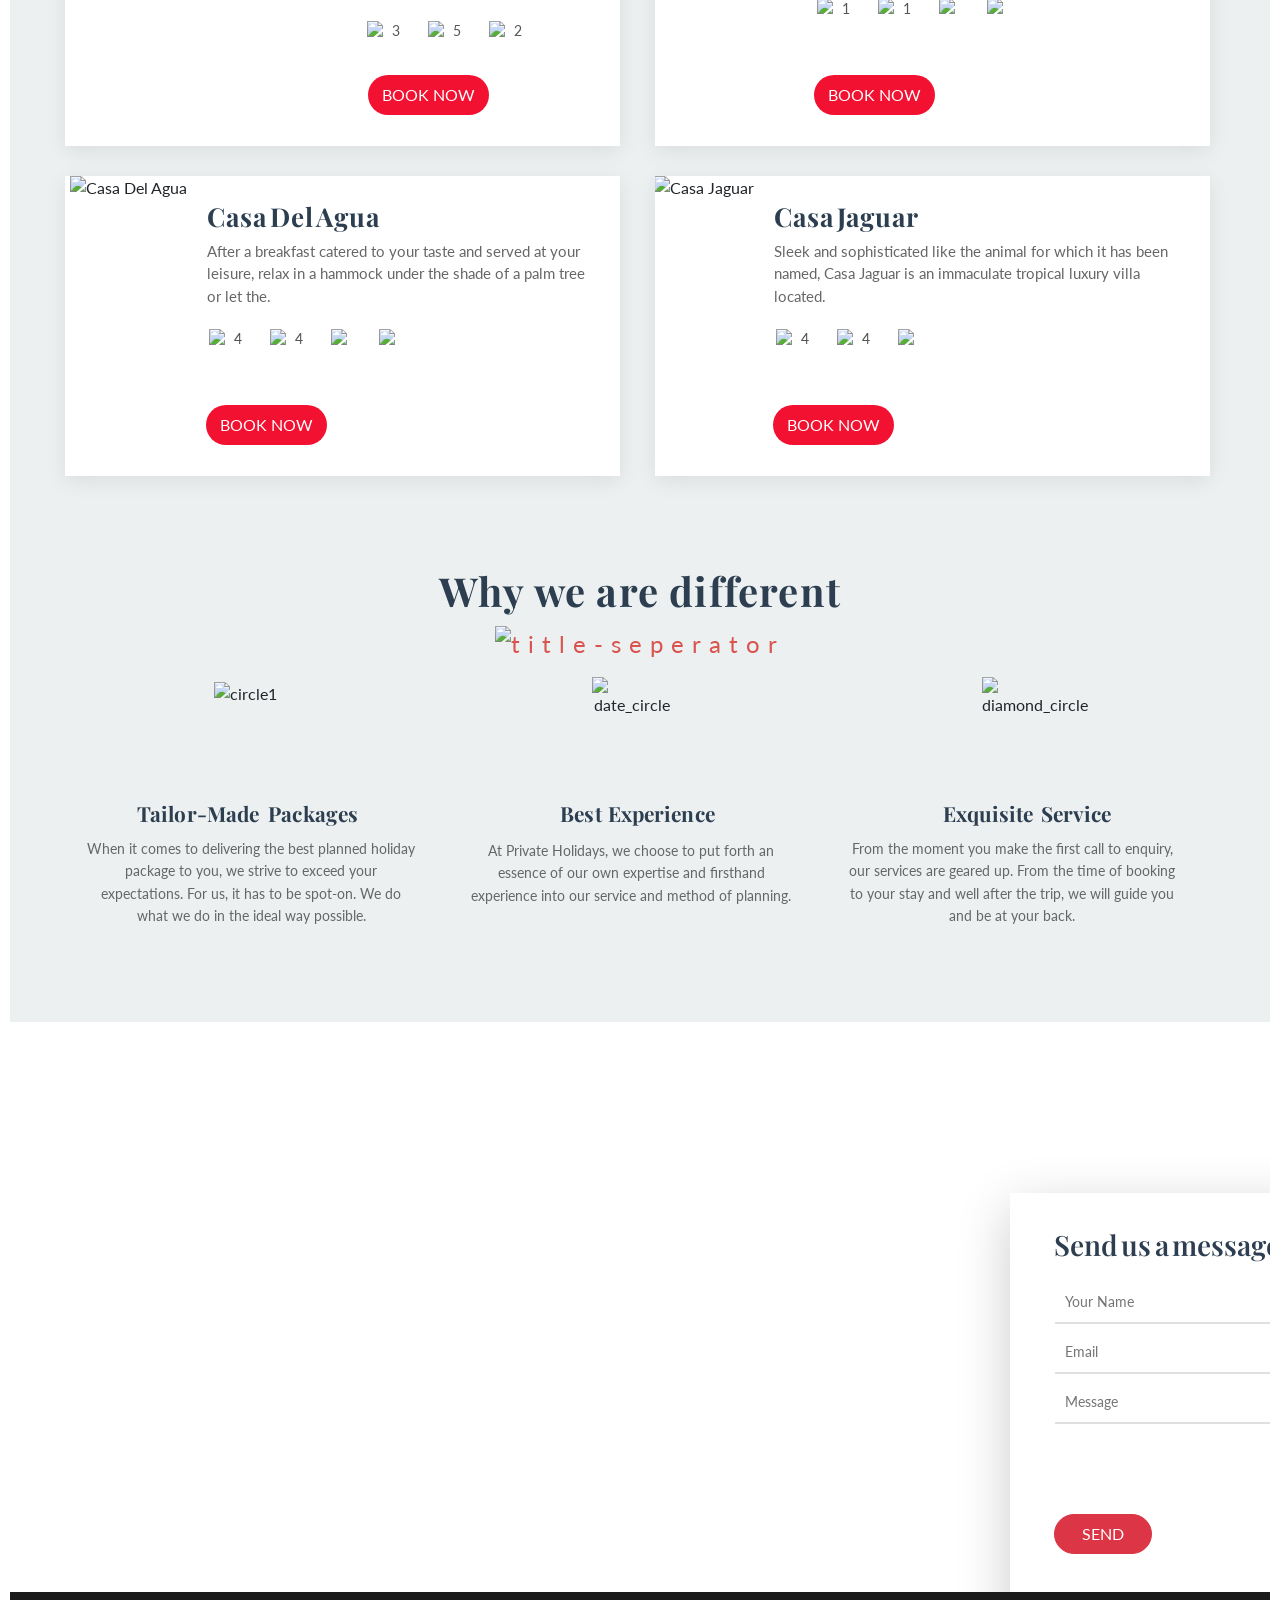
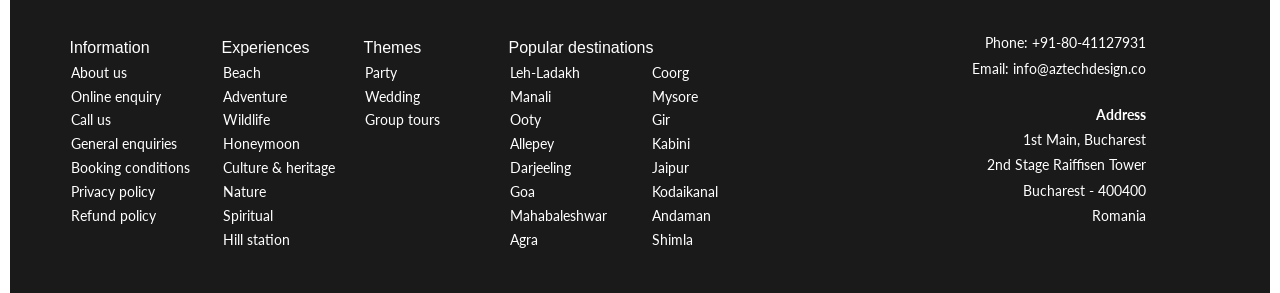
==== commit 0694275e: "latest changes applied" ====
--- a/Travel_Site/index.html
+++ b/Travel_Site/index.html
@@ -25,35 +25,60 @@
 
   <body>
     <!-- Navigation -->
-<nav class="navbar navbar-expand-lg navbar-light">
-  <div class="container d-flex justify-content-between align-items-center">
-    <!-- Left menu -->
-    <ul class="navbar-nav d-flex flex-row align-items-center">
-      <li class="nav-item">
-        <a class="nav-link home-item " href="#">Home</a>
-      </li>
-      <li class="nav-item">
-        <a class="nav-link exp-item" href="#">Experiences</a>
-      </li>
-    </ul>
-
-    <!-- Logo -->
-    <a href="#" class="mx-3">
-      <img src="images/Private Holidays_logo.png" class="small-img" alt="Logo" />
-    </a>
-
-    <!-- Right menu -->
-    <ul class="navbar-nav d-flex flex-row align-items-center">
-      <li class="nav-item mr-3">
-        <a class="nav-link que-item" href="#">Questions</a>
-      </li>
-      <li class="nav-item">
-        <a class="nav-link contact-item" href="#">Contact</a>
-      </li>
-    </ul>
-  </div>
-</nav>
-
+    <nav class="navbar navbar-expand-lg navbar-light">
+      <div class="container d-flex justify-content-between align-items-center">
+        <!-- Left menu -->
+        <ul class="navbar-nav d-flex flex-row align-items-center">
+          <li class="nav-item">
+            <a class="nav-link home-item" href="#">Home</a>
+          </li>
+          <li class="nav-item">
+            <a class="nav-link exp-item" href="#">Experiences</a>
+          </li>
+        </ul>
+
+        <!-- Logo -->
+        <a href="#" class="mx-3">
+          <img
+            src="images/Private Holidays_logo.png"
+            class="small-img"
+            alt="Logo"
+          />
+        </a>
+
+        <!-- Right menu -->
+        <ul class="navbar-nav d-flex flex-row align-items-center">
+          <li class="nav-item">
+            <a class="nav-link que-item" href="#">Questions</a>
+          </li>
+          <li class="nav-item">
+            <a class="nav-link contact-item" href="#">Contact</a>
+          </li>
+        </ul>
+
+        <div class="collapse mobile-collapse">
+          <!-- Left menu -->
+          <ul class="navbar-nav d-flex flex-column align-items-center mb-2">
+            <li class="nav-item">
+              <a class="nav-link home-item" href="#">Home</a>
+            </li>
+            <li class="nav-item">
+              <a class="nav-link exp-item" href="#">Experiences</a>
+            </li>
+          </ul>
+
+          <!-- Right menu -->
+          <ul class="navbar-nav d-flex flex-column align-items-center">
+            <li class="nav-item">
+              <a class="nav-link que-item" href="#">Questions</a>
+            </li>
+            <li class="nav-item">
+              <a class="nav-link contact-item" href="#">Contact</a>
+            </li>
+          </ul>
+        </div>
+      </div>
+    </nav>
 
     <!-- Hero Section -->
     <div class="hero-section">
--- a/Travel_Site/style/style.css
+++ b/Travel_Site/style/style.css
@@ -47,7 +47,6 @@
   letter-spacing: 1px;
   transition: color 0.3s;
 }
-
 
 .hero-title {
   width: 100%;
@@ -80,7 +79,6 @@
   letter-spacing: 8px;
   transform: translateX(-8px);
 }
-
 
 .hero-section {
   position: relative;
@@ -660,7 +658,6 @@
   padding: 0.5rem 1rem;
 }
 
-
 .navbar-nav:first-child .nav-item {
   margin-right: 20px;
 }
@@ -690,14 +687,18 @@
   color: #333;
   transition: color 0.3s;
 }
-.home-item{
+.home-item {
   margin-left: -25px;
 }
-.exp-item{
+.exp-item {
   margin-left: 53px;
 }
 .navbar-nav.d-flex.flex-row.align-items-center {
   display: flex;
+}
+
+#navbarContent {
+  display: block !important;
 }
 
 .contact-item {
@@ -705,14 +706,15 @@
 }
 
 .que-item {
-  margin-right: 45px; 
-}
-
- .small-img {
+  margin-right: -15px;
+}
+
+.small-img {
   height: 49px;
   margin-bottom: 5px;
-  width: 310px;
-} 
+  width: 315px;
+  margin-left:-20px;
+}
 
 @media (min-width: 992px) {
   .navbar-nav > li:nth-last-child(2) {
@@ -747,24 +749,20 @@
     margin-left: 5px;
     padding-top: 2px;
   }
+  #navbarContent,
+  .navbar-collapse {
+    display: none !important;
+  }
+
+  .desktop-menus {
+    display: flex !important;
+  }
 }
 
 @media (max-width: 1200px) {
   .container {
     padding-left: 15px;
     padding-right: 15px;
-  }
-
-  .navbar-collapse {
-    display: none;
-    background: white;
-    padding: 20px 0;
-  }
-
-  .navbar-collapse.show {
-    display: flex !important;
-    flex-direction: column;
-    align-items: center;
   }
 
   .navbar-toggler {
@@ -879,27 +877,37 @@
 }
 
 @media (max-width: 992px) {
+  .desktop-menus {
+    display: none !important;
+  }
+  #navbarContent,
   .navbar-collapse {
-    display: none;
-    background: white;
-    padding: 20px 0;
-  }
-.que-item {
+    display: none !important;
+  }
+
+  .desktop-menus {
+    display: flex !important;
+  }
+  .navbar-nav {
+    flex-direction: column;
+    gap: 15px;
+    margin: 10px 0;
+  }
+
+  .navbar-nav .nav-item .nav-link {
+    padding: 10px 0;
+  }
+  .que-item {
     margin-right: -30px;
-}
-.contact-item {
-    margin-left: -20px;
-}
-.home-item{
-  margin-right: -70px;
-}
-.exp-item{
-  margin-right: -10px;
-}
-  .navbar-collapse.show {
-    display: flex;
-    flex-direction: column;
-    align-items: center;
+  }
+  .contact-item {
+    margin-left: -10px;
+  }
+  .home-item {
+    margin-right: -70px;
+  }
+  .exp-item {
+    margin-right: -10px;
   }
 
   .navbar-nav {
@@ -1033,6 +1041,9 @@
     max-width: 450px;
     box-shadow: 0 5px 20px rgba(0, 0, 0, 0.15);
   }
+  .footer {
+    padding-left: 10px;
+  }
   .btn-book {
     margin-top: 10px;
   }
@@ -1042,11 +1053,23 @@
   .bg-content {
     margin: 0;
   }
-   .footer-shift-left-2{
-margin-right: 20px;
-  }
-  .footer-shift-left-3{
-margin-right: 30px;
+  .footer-shift-left{
+    margin-right: 10px;
+  }
+  .footer-shift-left-0{
+    margin-right: 10px;
+  }
+  .footer-shift-left-1 {
+    margin-right: 10px;
+  }
+  .footer-shift-left-2 {
+    margin-right: 10px;
+  }
+  .footer-shift-left-3 {
+    margin-right: 20px;
+  }
+  .desktop-menus {
+    display: none;
   }
 }
 
